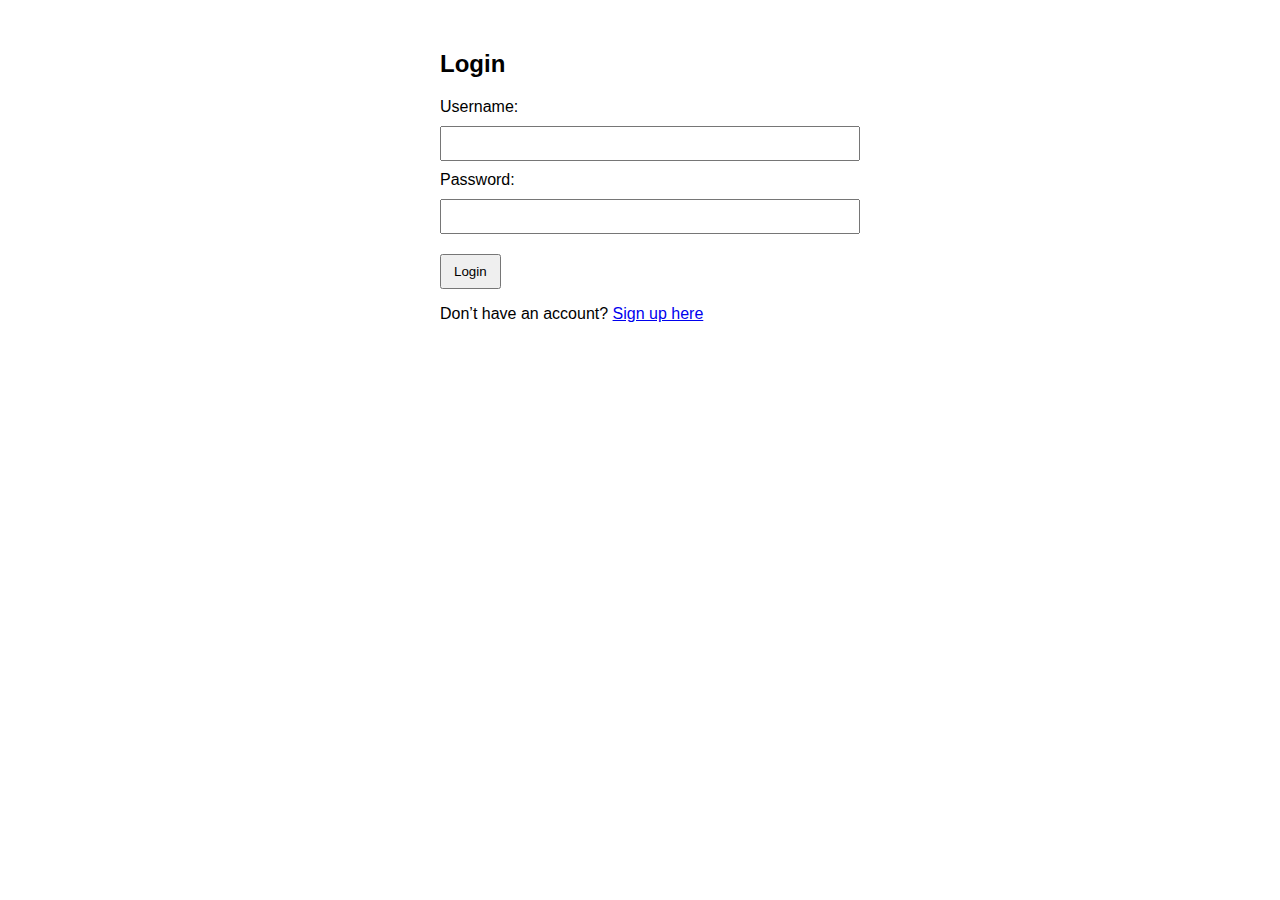
==== protected/index.html @ 6a42e008 "fix" ====
<!DOCTYPE html>
<html lang="en">
  <head>
    <meta charset="UTF-8" />
    <meta name="viewport" content="width=device-width, initial-scale=1.0" />
    <title>Movie Search Website</title>
    <!-- movie app css -->
    <link rel="stylesheet" href="styles.css" />
    <!-- font awesome -->
    <link
      rel="stylesheet"
      href="https://cdnjs.cloudflare.com/ajax/libs/font-awesome/6.7.2/css/all.min.css"
      integrity="sha512-Evv84Mr4kqVGRNSgIGL/F/aIDqQb7xQ2vcrdIwxfjThSH8CSR7PBEakCr51Ck+w+/U6swU2Im1vVX0SVk9ABhg=="
      crossorigin="anonymous"
      referrerpolicy="no-referrer"
    />
  </head>
  <body>
    <div class="wrapper">
      <!-- logo -->
      <div class="logo">
        <div class="container">
          <p>Movie <span>Finder</span></p>
        </div>
      </div>
      <p id="username-display" style="text-align: center; margin: 10px 0">
        Loading username...
      </p>

      <div style="text-align: center; margin-top: 30px">
        <button onclick="goBackToDashboard()">Back to Dashboard</button>
        <button onclick="logout()">Logout</button>
      </div>

      <!--  end of logo -->
      <!-- navbar -->
      <!-- search container -->
      <div class="search-container">
        <div class="search-element">
          <h3>Search Movies:</h3>
          <input
            type="text"
            class="form-control"
            placeholder="Search Movies..."
            id="movie-search-box"
          />
          <div class="search-list" id="search-list">
            <!-- search list items -->
            <!-- <div class="search-list-item">
              <div class="search-list-thumbnail">
                <img src="poster.jpg" alt="poster" />
              </div>
              <div class="search-item-info">
                <h3>Movie Title</h3>
                <p>Year</p>
              </div>
            </div> -->
          </div>
        </div>
      </div>
      <!-- end of search container -->
      <!-- result container -->
      <div class="container">
        <div class="result-container">
          <div class="result-grid" id="result-grid">
            <!-- movie infor here  -->
            <!-- <div class="movie-poster">
              <img src="poster.jpg" alt="poster" />
            </div>
            <div class="movie-info">
              <h3 class="movie-title">Movie Title</h3>
              <ul class="movie-misc-info">
                <li class="year">Year: 2011</li>

                <li class="rated">Rating: PG-13</li>
                <li class="released">Released: 06 Jun 2010</li>
              </ul>
              <p class="genre"><b>Genre:</b></p>
              <p class="writer"><b>Writer:</b></p>
              <p class="actors"><b>Actors:</b></p>
              <p class="plot"><b>Plot:</b></p>
              <p class="language"><b>Language:</b></p>
              <p class="awards">
                <b><i class="fas fa-award"></i>Awards:</b>
              </p>
            </div> -->
          </div>
        </div>
      </div>
      <!-- end of result container -->
    </div>
    <!-- movie app js -->
    <button id="fav-btn" style="display: none" onclick="saveToFavorites()">
      ❤️ Save to Favorites
    </button>

    <script src="/static/script.js"></script>
    <script>
      const token = localStorage.getItem("token");
      console.log("Token used for /protected:", token);

      if (!token) {
        window.location.href = "/static/login.html";
      } else {
        fetch("/protected", {
          headers: {
            Authorization: "Bearer " + token,
          },
        })
          .then((res) => {
            console.log("Protected response status:", res.status);
            if (!res.ok) {
              window.location.href = "/protected/unauthorized.html";
            } else {
              return res.text();
            }
          })
          .then((username) => {
            console.log("Logged in as:", username);
            document.getElementById(
              "username-display"
            ).innerText = `Welcome, ${username}!`;
          });
      }

      function logout() {
        localStorage.removeItem("token");
        window.location.href = "/static/login.html";
      }
    </script>
  </body>
</html>
---- protected/styles.css ----
@import url("https://fonts.googleapis.com/css2?family=Inter:ital,opsz,wght@0,14..32,100..900;1,14..32,100..900&display=swap");

:root {
  --background-dark: #121212;
  --card-dark: #1e1e1e;
  --secondary-dark: #252525;
  --accent-color: #88ff00c2;
  --text-primary: #ffffff;
  --text-secondary: #b3b3b3;
  --hover-color: #2c2c2c;
  --border-color: #333333;
}

* {
  margin: 0;
  padding: 0;
  box-sizing: border-box;
}

body {
  font-family: "Inter", sans-serif;
  color: var(--text-primary);
  background-color: var(--background-dark);
}

a {
  text-decoration: none;
  color: var(--accent-color);
  transition: color 0.2s ease;
}

a:hover {
  color: #fff;
}

img {
  width: 100%;
  display: block;
}

.wrapper {
  min-height: 100vh;
  background-color: var(--background-dark);
}

.wrapper .container {
  max-width: 1200px;
  margin: 0 auto;
  padding: 0 20px;
}

.search-container {
  background-color: var(--card-dark);
  height: 180px;
  display: flex;
  justify-content: center;
  align-items: center;
  border-bottom: 1px solid var(--border-color);
  box-shadow: 0 4px 12px rgba(0, 0, 0, 0.1);
}

.logo {
  padding: 1rem 0;
  border-bottom: 1px solid var(--border-color);
}

.logo p {
  font-size: 2.2rem;
  color: var(--text-primary);
  font-weight: 700;
  letter-spacing: -0.5px;
}

.logo p span {
  color: var(--accent-color);
  font-weight: 800;
}

.search-element {
  display: flex;
  align-items: stretch;
  justify-content: center;
  flex-direction: column;
  position: relative;
}

.search-element h3 {
  align-self: center;
  margin-right: 1rem;
  font-size: 2rem;
  color: var(--text-primary);
  font-weight: 500;
  margin-bottom: 1.5rem;
}

.search-element .form-control {
  padding: 1rem 1.5rem;
  border: 2px solid var(--border-color);
  font-size: 1.4rem;
  border-radius: 8px;
  outline: none;
  color: var(--text-primary);
  background-color: var(--secondary-dark);
  width: 350px;
  transition: all 0.3s ease;
}

.search-element .form-control:focus {
  border-color: var(--accent-color);
  box-shadow: 0 0 0 2px rgba(255, 215, 0, 0.2);
}

.search-list {
  position: absolute;
  top: 100%;
  right: 0;
  max-height: 500px;
  overflow-y: auto;
  z-index: 10;
  border-radius: 8px;
  box-shadow: 0 4px 20px rgba(0, 0, 0, 0.3);
  margin-top: 8px;
}

.search-list .search-list-item {
  background-color: var(--card-dark);
  padding: 0.8rem;
  border-bottom: 1px solid var(--border-color);
  width: calc(350px - 8px);
  cursor: pointer;
  transition: background-color 200ms ease;
}

.search-list .search-list-item:hover {
  background-color: var(--hover-color);
}

.search-list .search-list-item:first-child {
  border-top-left-radius: 8px;
  border-top-right-radius: 8px;
}

.search-list .search-list-item:last-child {
  border-bottom-left-radius: 8px;
  border-bottom-right-radius: 8px;
  border-bottom: none;
}

.search-list-item {
  display: flex;
  align-items: center;
}

.search-list-thumbnail img {
  width: 50px;
  height: 70px;
  object-fit: cover;
  margin-right: 1rem;
  border-radius: 4px;
}

.search-item-info h3 {
  font-weight: 600;
  font-size: 1rem;
  color: var(--text-primary);
}

.search-item-info p {
  font-size: 0.85rem;
  margin-top: 0.5rem;
  font-weight: 500;
  color: var(--text-secondary);
}

/* Scrollbar styling */
.search-list::-webkit-scrollbar {
  width: 8px;
}

.search-list::-webkit-scrollbar-track {
  background-color: var(--secondary-dark);
  border-radius: 10px;
}

.search-list::-webkit-scrollbar-thumb {
  background-color: var(--accent-color);
  border-radius: 10px;
}

/* js related classes */
.hide-search-list {
  display: none;
}

/* movie result */
.result-container {
  padding: 3rem 0;
}

.movie-poster img {
  max-width: 300px;
  margin: 0 auto;
  border: none;
  border-radius: 12px;
  box-shadow: 0 10px 30px rgba(0, 0, 0, 0.3);
  transition: transform 0.3s ease;
}

.movie-poster img:hover {
  transform: scale(1.02);
}

.movie-info {
  text-align: center;
  color: var(--text-primary);
  padding-top: 3rem;
}

/* movie info styles */
.movie-title {
  font-size: 2.2rem;
  color: var(--accent-color);
  margin-bottom: 0.5rem;
  font-weight: 700;
}

.movie-misc-info {
  list-style-type: none;
  display: flex;
  align-items: center;
  justify-content: center;
  padding: 1rem;
  flex-wrap: wrap;
  gap: 0.5rem;
}

.movie-info .year {
  font-weight: 500;
}

.movie-info .rated {
  background-color: var(--accent-color);
  color: var(--background-dark);
  padding: 0.4rem 0.8rem;
  margin: 0 0.4rem;
  border-radius: 4px;
  font-weight: 600;
}

.movie-info .released {
  font-size: 0.9rem;
  color: var(--text-secondary);
}

.movie-info .writer {
  padding: 0.5rem;
  margin: 1rem 0;
  line-height: 1.6;
}

.movie-info .genre {
  background-color: var(--secondary-dark);
  display: inline-block;
  padding: 0.5rem 1rem;
  border-radius: 20px;
  margin: 0.3rem;
  font-size: 0.9rem;
  border: 1px solid var(--border-color);
}

.movie-info .plot {
  margin: 1.5rem auto;
  max-width: 700px;
  line-height: 1.7;
  color: var(--text-secondary);
  background-color: var(--card-dark);
  padding: 1.5rem;
  border-radius: 8px;
}

.movie-info .language {
  color: var(--accent-color);
  font-weight: 500;
}

.movie-info .awards {
  font-weight: 400;
  font-size: 0.95rem;
  margin-top: 1.5rem;
  color: var(--text-secondary);
}

.movie-info .awards i {
  color: var(--accent-color);
  margin: 0.7rem 0.7rem 0 0;
}

@media (max-width: 450px) {
  .logo p {
    font-size: 1.4rem;
  }

  .search-element .form-control {
    width: 90%;
    margin: 0 auto;
    padding: 0.5rem 1rem;
  }

  .search-element h3 {
    font-size: 1.4rem;
  }

  .search-list {
    width: 90%;
    right: 50%;
    transform: translateX(50%);
  }

  .search-list .search-list-item {
    width: 100%;
  }

  .movie-misc-info {
    flex-direction: column;
  }

  .movie-misc-info li:nth-child(2) {
    margin: 0.8rem 0;
  }

  .movie-poster img {
    max-width: 250px;
  }
}
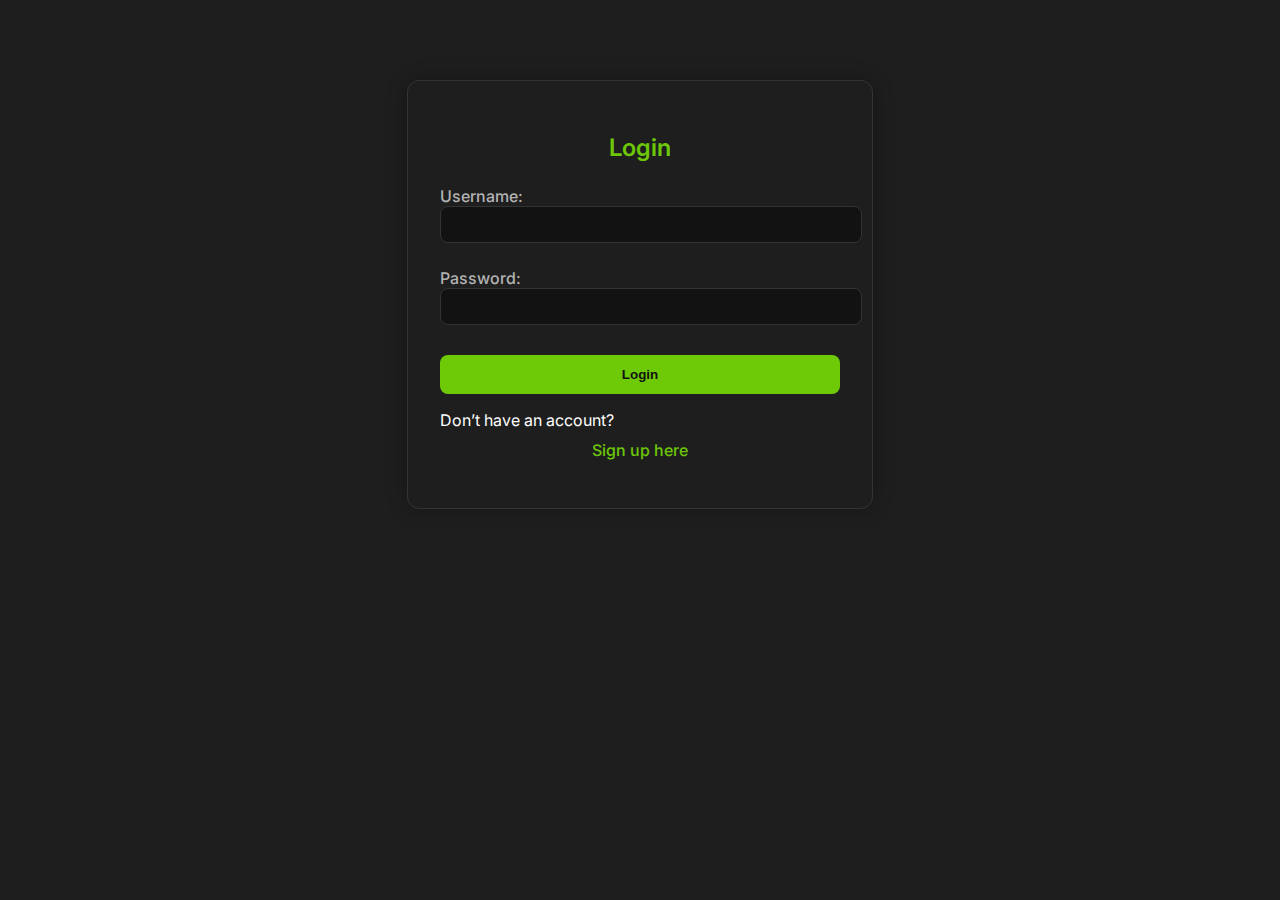
==== commit c57d13d7: "styling username" ====
--- a/protected/index.html
+++ b/protected/index.html
@@ -5,7 +5,7 @@
     <meta name="viewport" content="width=device-width, initial-scale=1.0" />
     <title>Movie Search Website</title>
     <!-- movie app css -->
-    <link rel="stylesheet" href="styles.css" />
+    <link rel="stylesheet" href="/static/styles.css" />
     <!-- font awesome -->
     <link
       rel="stylesheet"
@@ -18,19 +18,26 @@
   <body>
     <div class="wrapper">
       <!-- logo -->
-      <div class="logo">
-        <div class="container">
+
+      <!-- <div class="container">
           <p>Movie <span>Finder</span></p>
+        </div> -->
+      <div class="navbar">
+        <div class="logo-text">Movie <span>Finder</span></div>
+        <div class="nav-buttons">
+          <button onclick="goToFavorites()">❤️ My Favorites</button>
+          <button onclick="logout()">🚪 Logout</button>
         </div>
+
+        <!-- <div style="text-align: center; margin-top: 20px">
+          <button onclick="goToFavorites()">My Favorites ❤️</button>
+        </div> -->
       </div>
-      <p id="username-display" style="text-align: center; margin: 10px 0">
-        Loading username...
-      </p>
+      <p id="username-display">Loading username...</p>
 
-      <div style="text-align: center; margin-top: 30px">
-        <button onclick="goBackToDashboard()">Back to Dashboard</button>
+      <!-- <div style="text-align: center; margin-top: 30px">
         <button onclick="logout()">Logout</button>
-      </div>
+      </div> -->
 
       <!--  end of logo -->
       <!-- navbar -->
@@ -89,10 +96,21 @@
       </div>
       <!-- end of result container -->
     </div>
+    <div class="fav-btn-container">
+      <button
+        id="fav-btn"
+        class="fav-toggle"
+        style="display: none"
+        onclick="toggleFavorite()"
+      >
+        ❤️ Save to Favorites
+      </button>
+    </div>
+
     <!-- movie app js -->
-    <button id="fav-btn" style="display: none" onclick="saveToFavorites()">
+    <!-- <button id="fav-btn" style="display: none" onclick="saveToFavorites()">
       ❤️ Save to Favorites
-    </button>
+    </button> -->
 
     <script src="/static/script.js"></script>
     <script>
@@ -127,6 +145,17 @@
         localStorage.removeItem("token");
         window.location.href = "/static/login.html";
       }
+
+      function goToFavorites() {
+        const token = localStorage.getItem("token");
+        if (!token) {
+          alert("You need to log in first.");
+          window.location.href = "/static/login.html";
+          return;
+        }
+
+        window.location.href = "/favorite?token=" + encodeURIComponent(token);
+      }
     </script>
   </body>
 </html>
--- a/static/styles.css
+++ b/static/styles.css
@@ -0,0 +1,422 @@
+@import url("https://fonts.googleapis.com/css2?family=Inter:ital,opsz,wght@0,14..32,100..900;1,14..32,100..900&display=swap");
+
+:root {
+  --background-dark: #121212;
+  --card-dark: #1e1e1e;
+  --secondary-dark: #252525;
+  --accent-color: #88ff00c2;
+  --text-primary: #ffffff;
+  --text-secondary: #b3b3b3;
+  --hover-color: #2c2c2c;
+  --border-color: #333333;
+}
+.navbar {
+  background-color: var(--card-dark);
+  display: flex;
+  justify-content: space-between;
+  align-items: center;
+  padding: 1rem 2rem;
+  border-bottom: 1px solid var(--border-color);
+}
+
+.logo-text {
+  font-size: 2rem;
+  color: var(--text-primary);
+  font-weight: 700;
+}
+
+.logo-text span {
+  color: var(--accent-color);
+  font-weight: 800;
+}
+
+.nav-buttons button {
+  background-color: transparent;
+  border: 1px solid var(--accent-color);
+  color: var(--accent-color);
+  padding: 0.5rem 1rem;
+  border-radius: 6px;
+  cursor: pointer;
+  transition: all 0.3s ease;
+}
+
+.nav-buttons button:hover {
+  background-color: var(--accent-color);
+  color: var(--background-dark);
+}
+.fav-btn-container {
+  text-align: center;
+  margin-top: 1.5rem;
+}
+.fav-toggle {
+  font-size: 2.5rem;
+  background: none;
+  border: none;
+  cursor: pointer;
+  transition: transform 0.3s ease, color 0.3s ease;
+  margin-top: 2rem;
+  display: block;
+  margin-left: auto;
+  margin-right: auto;
+  color: #ff4d6d;
+}
+
+.fav-toggle:hover {
+  transform: scale(1.3);
+  color: #ff85a1;
+}
+
+.fav-toggle:active {
+  transform: scale(1.1);
+}
+@keyframes pulse {
+  0% {
+    transform: scale(1);
+  }
+  50% {
+    transform: scale(1.4);
+  }
+  100% {
+    transform: scale(1);
+  }
+}
+
+.fav-toggle.pulse {
+  animation: pulse 0.4s ease;
+}
+* {
+  margin: 0;
+  padding: 0;
+  box-sizing: border-box;
+}
+
+body {
+  font-family: "Inter", sans-serif;
+  color: var(--text-primary);
+  background-color: var(--background-dark);
+}
+
+a {
+  text-decoration: none;
+  color: var(--accent-color);
+  transition: color 0.2s ease;
+}
+
+a:hover {
+  color: #fff;
+}
+
+img {
+  width: 100%;
+  display: block;
+}
+
+.wrapper {
+  min-height: 100vh;
+  background-color: var(--background-dark);
+}
+
+.wrapper .container {
+  max-width: 1200px;
+  margin: 0 auto;
+  padding: 0 20px;
+}
+
+.search-container {
+  background-color: var(--card-dark);
+  height: 180px;
+  display: flex;
+  justify-content: center;
+  align-items: center;
+  border-bottom: 1px solid var(--border-color);
+  box-shadow: 0 4px 12px rgba(0, 0, 0, 0.1);
+}
+
+.logo {
+  padding: 1rem 0;
+  border-bottom: 1px solid var(--border-color);
+}
+
+.logo p {
+  font-size: 2.2rem;
+  color: var(--text-primary);
+  font-weight: 700;
+  letter-spacing: -0.5px;
+}
+
+.logo p span {
+  color: var(--accent-color);
+  font-weight: 800;
+}
+
+.search-element {
+  display: flex;
+  align-items: stretch;
+  justify-content: center;
+  flex-direction: column;
+  position: relative;
+}
+
+.search-element h3 {
+  align-self: center;
+  margin-right: 1rem;
+  font-size: 2rem;
+  color: var(--text-primary);
+  font-weight: 500;
+  margin-bottom: 1.5rem;
+}
+
+.search-element .form-control {
+  padding: 1rem 1.5rem;
+  border: 2px solid var(--border-color);
+  font-size: 1.4rem;
+  border-radius: 8px;
+  outline: none;
+  color: var(--text-primary);
+  background-color: var(--secondary-dark);
+  width: 350px;
+  transition: all 0.3s ease;
+}
+
+.search-element .form-control:focus {
+  border-color: var(--accent-color);
+  box-shadow: 0 0 0 2px rgba(255, 215, 0, 0.2);
+}
+
+.search-list {
+  position: absolute;
+  top: 100%;
+  right: 0;
+  max-height: 500px;
+  overflow-y: auto;
+  z-index: 10;
+  border-radius: 8px;
+  box-shadow: 0 4px 20px rgba(0, 0, 0, 0.3);
+  margin-top: 8px;
+}
+
+.search-list .search-list-item {
+  background-color: var(--card-dark);
+  padding: 0.8rem;
+  border-bottom: 1px solid var(--border-color);
+  width: calc(350px - 8px);
+  cursor: pointer;
+  transition: background-color 200ms ease;
+}
+
+.search-list .search-list-item:hover {
+  background-color: var(--hover-color);
+}
+
+.search-list .search-list-item:first-child {
+  border-top-left-radius: 8px;
+  border-top-right-radius: 8px;
+}
+
+.search-list .search-list-item:last-child {
+  border-bottom-left-radius: 8px;
+  border-bottom-right-radius: 8px;
+  border-bottom: none;
+}
+
+.search-list-item {
+  display: flex;
+  align-items: center;
+}
+
+.search-list-thumbnail img {
+  width: 50px;
+  height: 70px;
+  object-fit: cover;
+  margin-right: 1rem;
+  border-radius: 4px;
+}
+
+.search-item-info h3 {
+  font-weight: 600;
+  font-size: 1rem;
+  color: var(--text-primary);
+}
+
+.search-item-info p {
+  font-size: 0.85rem;
+  margin-top: 0.5rem;
+  font-weight: 500;
+  color: var(--text-secondary);
+}
+
+/* Scrollbar styling */
+.search-list::-webkit-scrollbar {
+  width: 8px;
+}
+
+.search-list::-webkit-scrollbar-track {
+  background-color: var(--secondary-dark);
+  border-radius: 10px;
+}
+
+.search-list::-webkit-scrollbar-thumb {
+  background-color: var(--accent-color);
+  border-radius: 10px;
+}
+
+/* js related classes */
+.hide-search-list {
+  display: none;
+}
+
+/* movie result */
+.result-container {
+  padding: 3rem 0;
+}
+
+.movie-poster img {
+  max-width: 300px;
+  margin: 0 auto;
+  border: none;
+  border-radius: 12px;
+  box-shadow: 0 10px 30px rgba(0, 0, 0, 0.3);
+  transition: transform 0.3s ease;
+}
+
+.movie-poster img:hover {
+  transform: scale(1.02);
+}
+
+.movie-info {
+  text-align: center;
+  color: var(--text-primary);
+  padding-top: 3rem;
+}
+
+/* movie info styles */
+.movie-title {
+  font-size: 2.2rem;
+  color: var(--accent-color);
+  margin-bottom: 0.5rem;
+  font-weight: 700;
+}
+
+.movie-misc-info {
+  list-style-type: none;
+  display: flex;
+  align-items: center;
+  justify-content: center;
+  padding: 1rem;
+  flex-wrap: wrap;
+  gap: 0.5rem;
+}
+
+.movie-info .year {
+  font-weight: 500;
+}
+
+.movie-info .rated {
+  background-color: var(--accent-color);
+  color: var(--background-dark);
+  padding: 0.4rem 0.8rem;
+  margin: 0 0.4rem;
+  border-radius: 4px;
+  font-weight: 600;
+}
+
+.movie-info .released {
+  font-size: 0.9rem;
+  color: var(--text-secondary);
+}
+
+.movie-info .writer {
+  padding: 0.5rem;
+  margin: 1rem 0;
+  line-height: 1.6;
+}
+
+.movie-info .genre {
+  background-color: var(--secondary-dark);
+  display: inline-block;
+  padding: 0.5rem 1rem;
+  border-radius: 20px;
+  margin: 0.3rem;
+  font-size: 0.9rem;
+  border: 1px solid var(--border-color);
+}
+
+.movie-info .plot {
+  margin: 1.5rem auto;
+  max-width: 700px;
+  line-height: 1.7;
+  color: var(--text-secondary);
+  background-color: var(--card-dark);
+  padding: 1.5rem;
+  border-radius: 8px;
+}
+
+.movie-info .language {
+  color: var(--accent-color);
+  font-weight: 500;
+}
+
+.movie-info .awards {
+  font-weight: 400;
+  font-size: 0.95rem;
+  margin-top: 1.5rem;
+  color: var(--text-secondary);
+}
+
+.movie-info .awards i {
+  color: var(--accent-color);
+  margin: 0.7rem 0.7rem 0 0;
+}
+
+#username-display {
+  text-align: center;
+  margin: 1.5rem auto;
+  padding: 0.6rem 1.2rem;
+  background-color: var(--card-dark);
+  color: var(--accent-color);
+  font-size: 1.1rem;
+  font-weight: 600;
+  border: 1px solid var(--border-color);
+  border-radius: 8px;
+  max-width: 400px;
+  box-shadow: 0 4px 12px rgba(0, 0, 0, 0.15);
+  transition: all 0.3s ease;
+}
+
+@media (max-width: 450px) {
+  .logo p {
+    font-size: 1.4rem;
+  }
+
+  .search-element .form-control {
+    width: 90%;
+    margin: 0 auto;
+    padding: 0.5rem 1rem;
+  }
+
+  .search-element h3 {
+    font-size: 1.4rem;
+  }
+
+  .search-list {
+    width: 90%;
+    right: 50%;
+    transform: translateX(50%);
+  }
+
+  .search-list .search-list-item {
+    width: 100%;
+  }
+
+  .movie-misc-info {
+    flex-direction: column;
+  }
+
+  .movie-misc-info li:nth-child(2) {
+    margin: 0.8rem 0;
+  }
+
+  .movie-poster img {
+    max-width: 250px;
+  }
+}
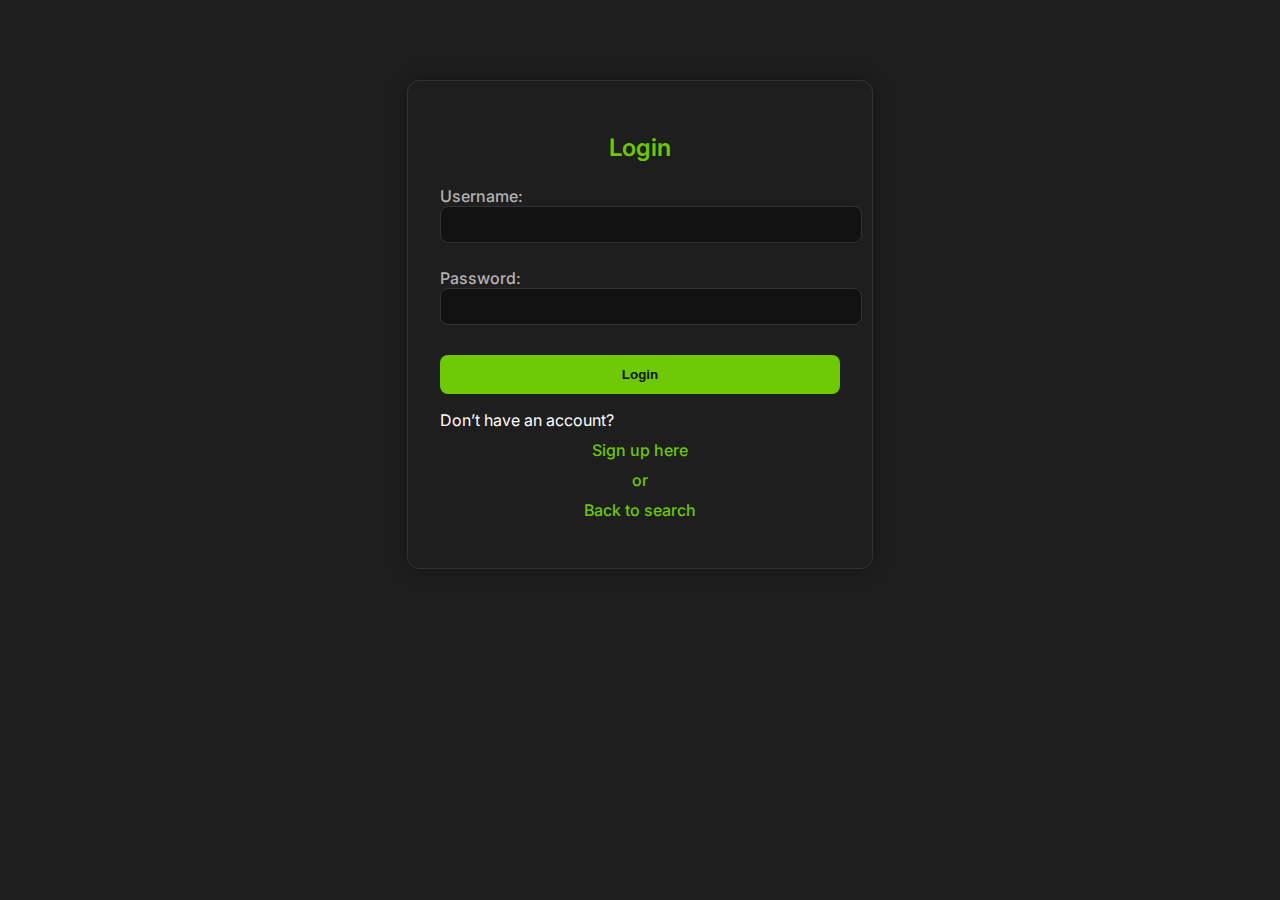
==== commit 1f0b70c0: "updated" ====
--- a/protected/index.html
+++ b/protected/index.html
@@ -154,7 +154,7 @@
           return;
         }
 
-        window.location.href = "/favorite?token=" + encodeURIComponent(token);
+        window.location.href = "/favorite";
       }
     </script>
   </body>
